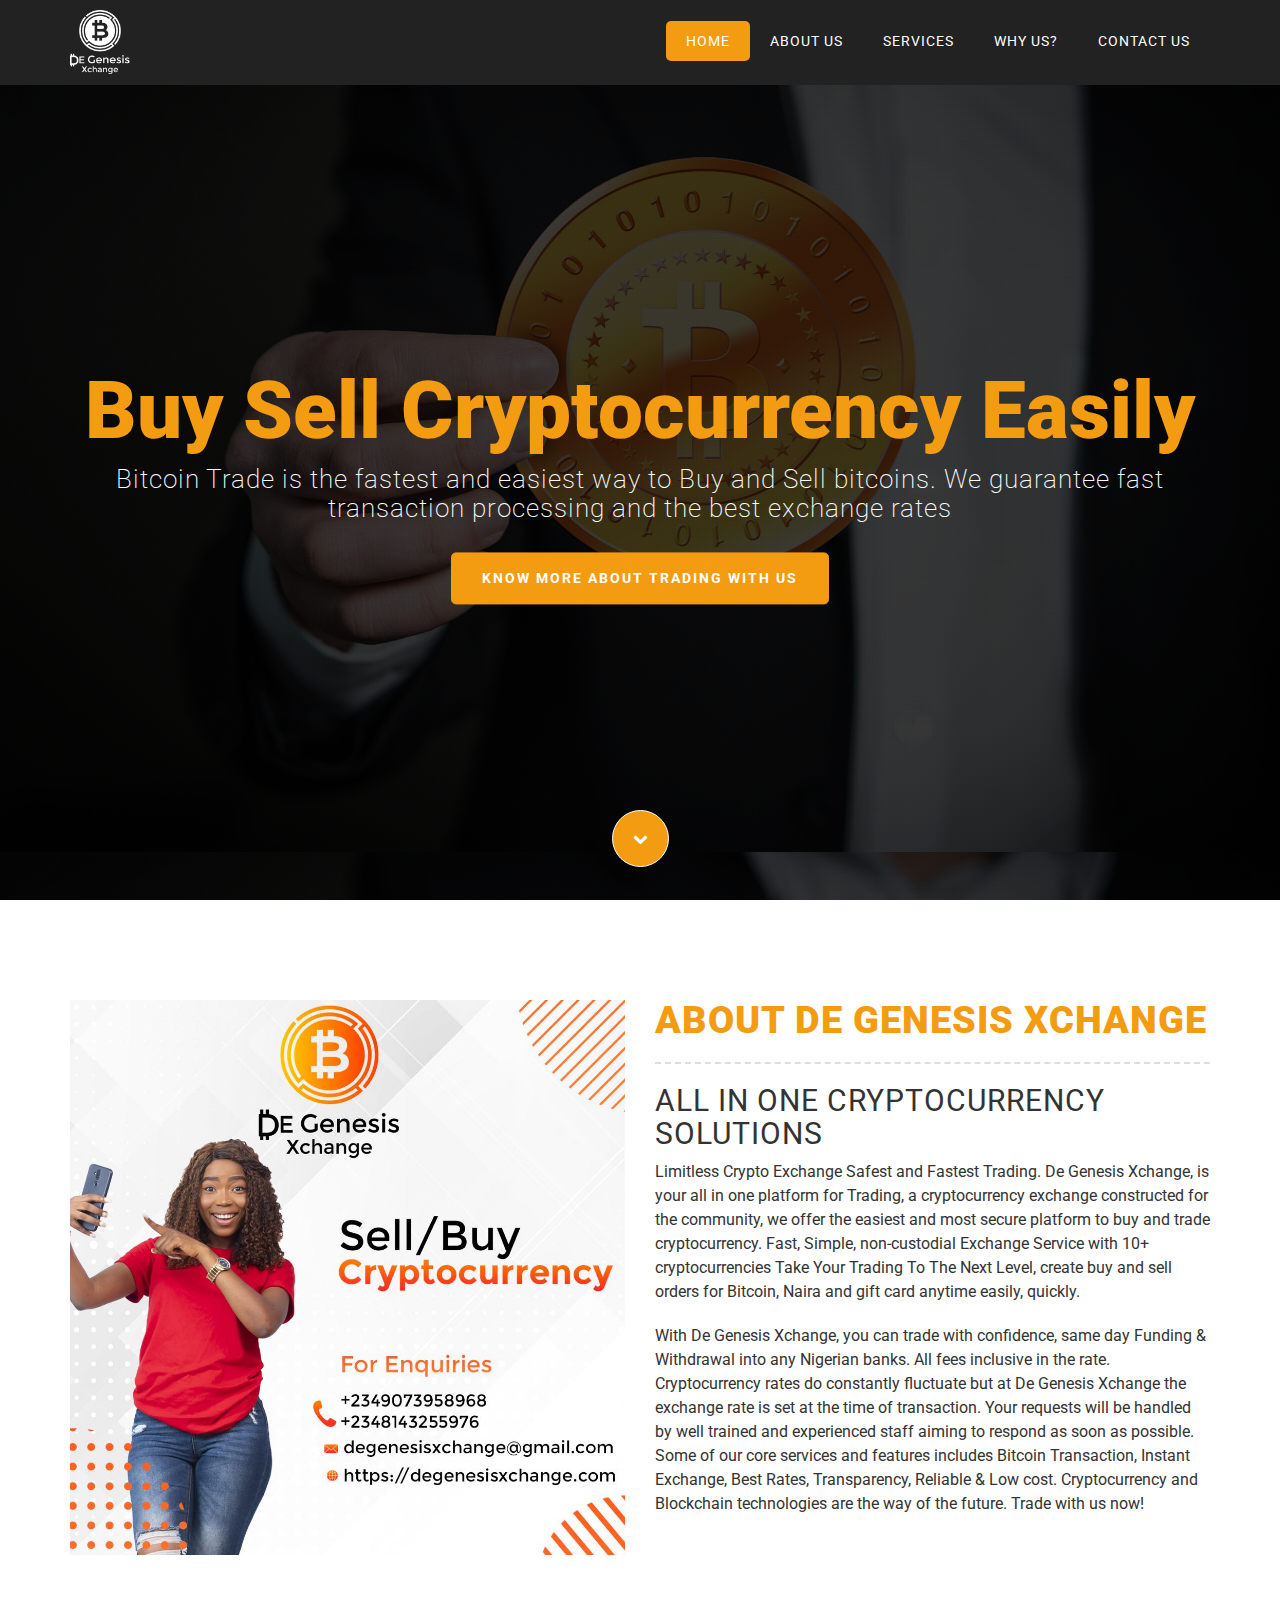
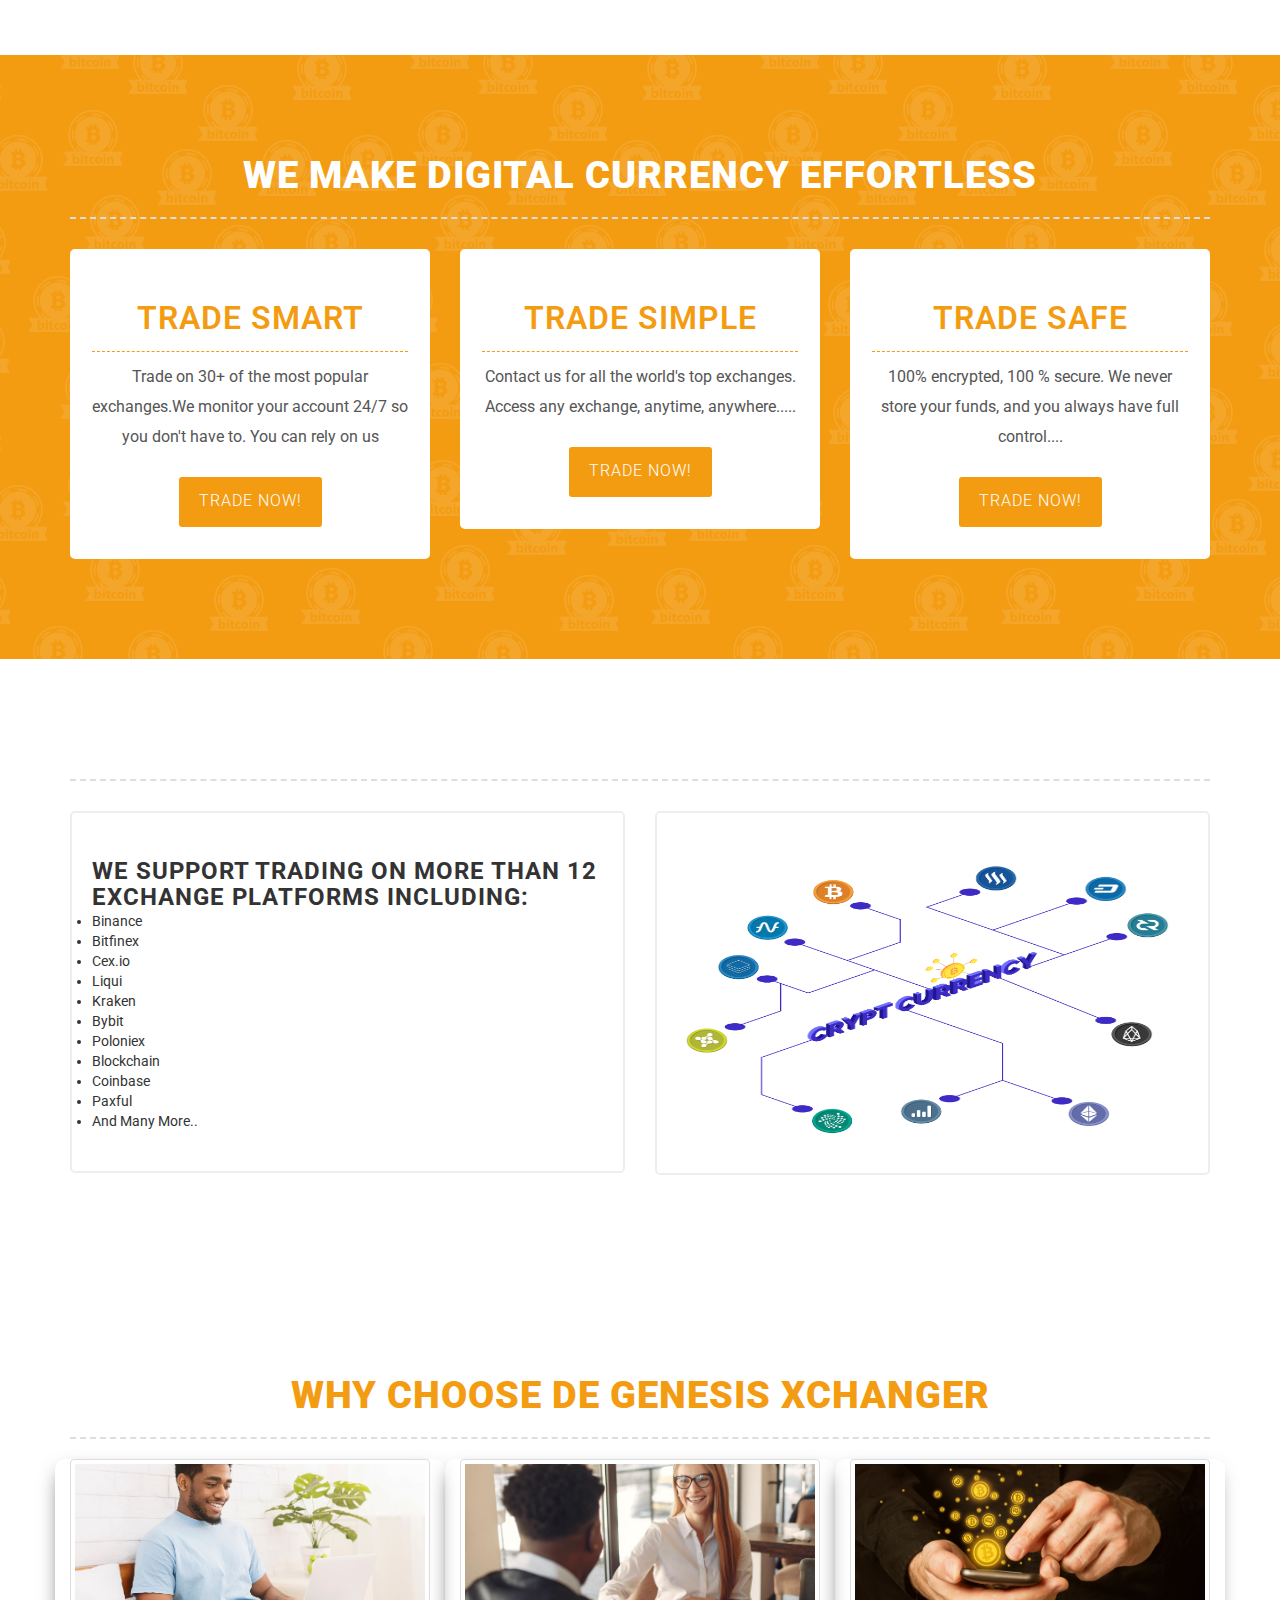
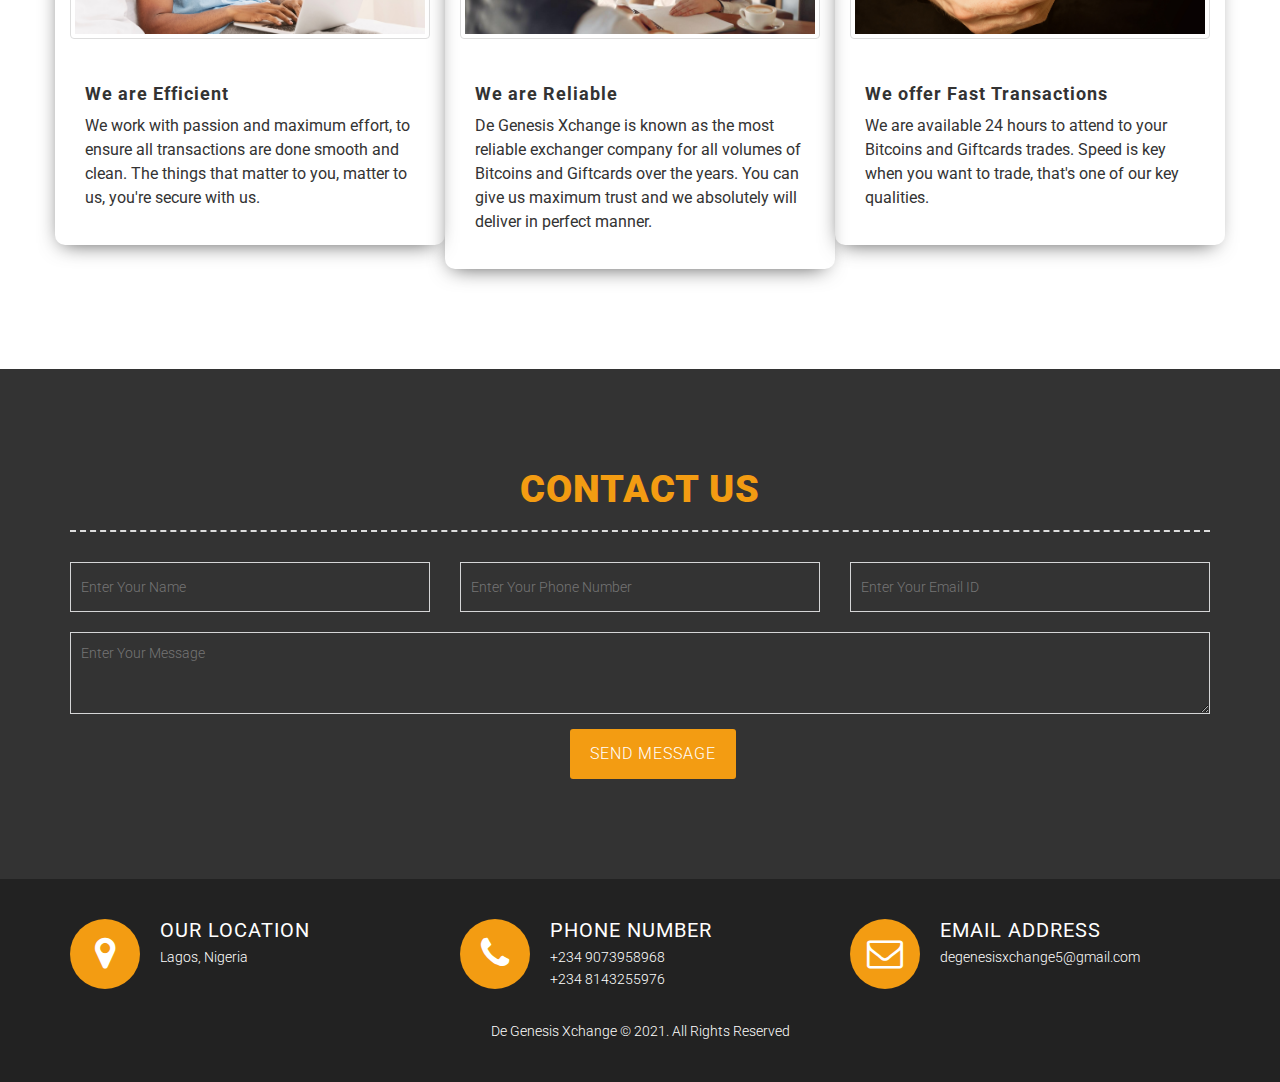
==== index.html @ a77a7180 "e added" ====
<!DOCTYPE html>
<html lang="en">

<head>
    <meta charset="utf-8">
    <meta http-equiv="X-UA-Compatible" content="IE=edge">
    <meta name="viewport" content="width=device-width, initial-scale=1">
    <meta name="description" content="DE Genesis Xchange is a leading Nigerian trading platform where you can buy and sell Bitcoin, Litecoin, Bitcoin Cash, Ethereum, Gift card and Perfect Money with Naira at best rate." />
    <meta name="keywords" content="Nigeria, bitcoin exchange, bitcoin Trading, naira to ethereum, ltc, bch, btc to ngn, sell, buy, btc to ngn, BTC price, instant, quick, crypto, how to, Lagos, gift card" />
    <meta name="author" content="DE Genesis Exchange">
    
    <!-- Favicon Links -->
    <link rel="shortcut icon" href="images/favicon.ico" type="image/x-icon">

    <!-- Site Title -->
    <title>DE Genesis Xchange - Trade, Exchange, buy and Sell Crytocurrency in Nigeria | Best crypto exchange platform </title>
    
    <!-- Bootstrap Core CSS -->
    <link href="css/bootstrap.min.css" rel="stylesheet">

    <!-- Plugin CSS -->
    <link rel="stylesheet" href="css/font-awesome.min.css">
    <link rel="stylesheet" href="css/simple-line-icons.css">
    <link rel="stylesheet" href="css/jquery.lightbox.min.css">

    <!-- Theme CSS -->
    <link href="css/style.css" rel="stylesheet">
    
    <!-- Custom Fonts -->
    <link href="https://fonts.googleapis.com/css?family=Roboto:300,400,500,700,900" rel="stylesheet">
    
    <!-- HTML5 Shim and Respond.js IE8 support of HTML5 elements and media queries -->
    <!-- WARNING: Respond.js doesn't work if you view the page via file:// -->
    <!--[if lt IE 9]>
        <script src="https://oss.maxcdn.com/libs/html5shiv/3.7.0/html5shiv.js"></script>
        <script src="https://oss.maxcdn.com/libs/respond.js/1.4.2/respond.min.js"></script>
    <![endif]-->

</head>

<body id="page-top">

    <nav id="mainNav" class="navbar navbar-default navbar-fixed-top">
        <div class="container">
            <!-- Brand and toggle get grouped for better mobile display -->
            <div class="navbar-header">
                <button type="button" class="navbar-toggle collapsed" data-toggle="collapse" data-target="#bs-example-navbar-collapse-1">
                    <span class="sr-only">Toggle navigation</span><i class="fa fa-bars"></i>
                </button>
                <a class="navbar-brand page-scroll" href="#page-top"><img src="images/Degenesis Xchange w.png" class="img-responsive logo"></a>
            </div>

            <!-- Collect the nav links, forms, and other content for toggling -->
            <div class="collapse navbar-collapse" id="bs-example-navbar-collapse-1">
                <ul class="nav navbar-nav navbar-right">
                    <li>
                        <a class="page-scroll" href="#page-top">Home</a>
                    </li>
                    <li>
                        <a class="page-scroll" href="#about">About us</a>
                    </li>
                    <li>
                        <a class="page-scroll" href="#buyrate">Services</a>
                    </li>
                    <li>
                        <a class="page-scroll" href="#whyus">Why Us?</a>
                    </li>
                    <li>
                        <a class="page-scroll" href="#contact">Contact us</a>
                    </li>
                </ul>
            </div>
            <!-- /.navbar-collapse -->
        </div>
        <!-- /.container-fluid -->
    </nav>
    
     <header>
         <div class="container">
             <div class="row">
                 <div class="col-sm-12 text-center">
                     <div class="bwt-header-content">
                         <div class="bwt-header-content-inner">
                             <h1>Buy Sell Cryptocurrency Easily</h1>
                             <h2>Bitcoin Trade is the fastest and easiest way to Buy and Sell bitcoins. We guarantee fast transaction processing and the best exchange rates</h2>
                                <a href="#about" class=" btn btn-box btn-xl page-scroll">Know more About Trading With Us</a>
                            </div>
                     </div>
                     <div class="bwt-click-to-bottom">
                            <a href="#about" class="scroll">
                                <i class="fa fa-chevron-down"></i>
                            </a>
                     </div>
                 </div>
             </div>
         </div>
     </header>
<!--Header-->



     <!--about-->
     <section id= "about" class="bwt-about text-left">
         <div class="container">
             <div class="row">
                 <div class="col-md-6"> <img src="images/hero.jpeg" class="img-responsive"></div>
                    <div class="col-md-6">
                        <h1 class="bwt-section-title text-uppercase">ABOUT DE Genesis Xchange</h1>
                        <hr>
                        <h2 class="text-uppercase">All In One Cryptocurrency Solutions</h2>
                      
                        <p>Limitless Crypto Exchange Safest and Fastest Trading. De Genesis Xchange, is your all in one platform for Trading, a cryptocurrency exchange constructed for the community, we offer the easiest and most secure platform to buy and trade cryptocurrency. Fast, Simple, non-custodial Exchange Service with 10+ cryptocurrencies Take Your Trading To The Next Level, create buy and sell orders for Bitcoin, Naira and gift card anytime easily, quickly.</p>
                        <p>With De Genesis Xchange, you can trade with confidence, same day Funding & Withdrawal into any Nigerian banks. All fees inclusive in the rate. Cryptocurrency rates do constantly fluctuate but at De Genesis Xchange the exchange rate is set at the time of transaction. Your requests will be handled by well trained and experienced staff aiming to respond as soon as possible. Some of our core services and features includes Bitcoin Transaction, Instant Exchange, Best Rates, Transparency, Reliable & Low cost. Cryptocurrency and Blockchain technologies are the way of the future. Trade with us now!</p>
                    </div>
             </div>
         </div>
     </section>


     <!--Buying Rates-->
     <section id="buyrate" class="bwt-buyrate text center">
         <div class="container text-center">
             <h1 class="bwt-section-title text-uppercase">We make digital currency effortless</h1>
             <hr>
             <div class="row">
                <div class="col-md-4">
                    <div class="bdr">
                        <h2>Trade Smart</h2>
                        <p>Trade on 30+ of the most popular exchanges.We monitor your account 24/7 so you don't have to. You can rely on us
                   </p>
                   <a href="#contact">Trade Now!</a>

                    </div>
                </div>

                 <div class="col-md-4">
                     <div class="bdr">
                         <h2> Trade Simple</h2>
                         <p>Contact us for all the world's top exchanges. Access any exchange, anytime, anywhere.....</p>
                    <a href="#contact">Trade Now!</a>
                     </div>
                 </div>
                 <div class="col-md-4">
                    <div class="bdr">
                        <h2> Trade Safe</h2>
                        <p> 100% encrypted, 100 % secure. We never store your funds, and you always have full control....
                   </p>
                   <a href="#contact">Trade Now!</a>
                    </div>
                </div>
             </div>
         </div>
     </section>

     <!--Selling rate-->
    <section id="sellrate" class="bwt-sellrate text-left">
        <div class="container ">
            <h1 class= "bwt-section-title text-uppercase"></h1>
            <hr>
            <div class="row">
                <div class="col-md-6">
                    <div class="bdr">
                        <h3 style="font-weight: bold;">We support trading on more than 12 exchange platforms including:</h3>
                        <ul>
                            <li>Binance</li>
                            <li>Bitfinex</li>
                            <li>Cex.io</li>
                            <li>Liqui</li>
                            <li>Kraken</li>
                            <li>Bybit</li>
                            <li>Poloniex</li>
                            <li>Blockchain</li>
                            <li>Coinbase</li>
                            <li>Paxful</li>
                            <li>And Many More..</li>
                        </ul>
                    </div>
                </div>

                <div class="col-md-6">
                    <div class="bdr">
                        <img class="img-m" src="images/about-img.png" alt="trade" width="500" height="300">
                    </div>
                </div>
            </div>
        </div>
    </section>   
    

    <section id="whyus" class="text-left">
        <div class="container bwt-buyrate ">
        <h1 class="bwt-section-title text-uppercase text-center">Why choose De Genesis xchanger</h1>
        <hr>
        <div class="row">
        <div>
            <div class="post col-md-4">
                <img class="thumbnail" src="images/efficient.jpg" alt="We are efficient">
                <div class="post-preview">
                    <h4 style="font-weight: bold;">We are Efficient</h4>
                    <p >We work with passion and maximum effort, to ensure all transactions are done smooth and clean. The things that matter to you, matter to us, you're secure with us.</p>
                </div>
            </div>
        </div>

        <div class="post col-md-4">
            <img class="thumbnail" src="images/reliable20trustworthy.jpg" alt="We are Reliable">
            <div class="post-preview">
                <h4 style="font-weight: bold;">We are Reliable</h4>
                <p >De Genesis Xchange is known as the most reliable exchanger company for all volumes of Bitcoins and Giftcards over the years. You can give us maximum trust and we absolutely will deliver in perfect manner.</p>

            </div>
        </div>

        <div>
            <div class="post col-md-4">
                <img class="thumbnail" src="images/fast.jpg" alt="Fast Transactions">
                <div class="post-preview">
                    <h4 style="font-weight: bold;">We offer Fast Transactions</h4>
                    <p>We are available 24 hours to attend to your Bitcoins and Giftcards trades. Speed is key when you want to trade, that's one of our key qualities.</p>
                </div>
            </div>
        </div>
        </div>
    </section>

    
    <!--Contact Form-->
    <section id="contact" class="bwt-contact text-left">
        <div class="container text-center">
        <h1 class="bwt-section-title text-uppercase">CONTACT US</h1>
        <hr>
        <div class="row">
        <form action="https://formsubmit.co/degenesisxchange5@gmail.com" method="POST">
            <input type="hidden" name="_captcha" value="false">
            <input type="hidden" name="_subject" value="New submission from D Genesis Website!">
            <div class="col-md-4 top-marg">
            <input name="name" type="text" placeholder="Enter Your Name" required>
            </div>
            <input type="hidden" name="_next" value="https://degenesisxchange.com/thankyou.html">
            <div class="col-md-4 top-marg">
            <input name="phone" type="text" placeholder="Enter Your Phone Number" required>
            </div>
            <div class="col-md-4 top-marg">
            <input name="email" type="email" placeholder="Enter Your Email ID" required>
            </div>
            <div class="col-md-12 top-marg-2">
            <textarea name="message" cols="" rows="3" placeholder="Enter Your Message" required></textarea>
            </div>
            <div class="col-md-12 top-marg">
            <input type="submit" value="Send Message">
            </div>
        </form>
        </div>
        </div>
        </section>

        <!--Footer-->
        <footer class="bwt-footer">
            <div class="container text-left">
                <div class="row">
                    <div class="col-sm-12 col-md-4">
                        <div class="icon"><i class="fa fa-map-marker"></i></div>
                        <div class="icon-text">
                            <h3>Our Location</h3>
                            <p>Lagos, Nigeria</p>
                        </div>
                    </div>
                    <div class="col-sm-12 col-md-4 md-top-marg">
                        <div class="icon"><i class="fa fa-phone"></i></div>
                        <div class="icon-text">
                            <h3>Phone Number</h3>
                            <p> +234 9073958968 <br> +234 8143255976</p>
                        </div>
                    </div>
                    <div class="col-sm-12 col-md-4">
                        <div class="icon"><i class="fa fa-envelope-o"></i></div>
                        <div class="icon-text">
                            <h3>Email Address</h3>
                            <p>degenesisxchange5@gmail.com</p>
                        </div>
                    </div>
                </div>
            </div>

            <p style="margin-top: 30px;">De Genesis Xchange &copy; 2021. All Rights Reserved</p>
        </footer>
    <!-- jQuery -->
    <script src="js/jquery.min.js"></script>
    <!-- Bootstrap Core JavaScript -->
    <script src="js/bootstrap.min.js"></script>
    <!-- Lightbox JavaScript-->
    <script src="js/jquery.lightbox.min.js"></script>
    <!-- Theme JavaScript -->
    <script src="js/script.js"></script>

</body>
</html>
---- css/simple-line-icons.css ----
@font-face {
  font-family: 'simple-line-icons';
  src: url('../fonts/Simple-Line-Icons.eot?v=2.4.0');
  src: url('../fonts/Simple-Line-Icons.eot?v=2.4.0#iefix') format('embedded-opentype'), url('../fonts/Simple-Line-Icons.woff2?v=2.4.0') format('woff2'), url('../fonts/Simple-Line-Icons.ttf?v=2.4.0') format('truetype'), url('../fonts/Simple-Line-Icons.woff?v=2.4.0') format('woff'), url('../fonts/Simple-Line-Icons.svg?v=2.4.0#simple-line-icons') format('svg');
  font-weight: normal;
  font-style: normal;
}
/*
 Use the following CSS code if you want to have a class per icon.
 Instead of a list of all class selectors, you can use the generic [class*="icon-"] selector, but it's slower:
*/
.icon-user,
.icon-people,
.icon-user-female,
.icon-user-follow,
.icon-user-following,
.icon-user-unfollow,
.icon-login,
.icon-logout,
.icon-emotsmile,
.icon-phone,
.icon-call-end,
.icon-call-in,
.icon-call-out,
.icon-map,
.icon-location-pin,
.icon-direction,
.icon-directions,
.icon-compass,
.icon-layers,
.icon-menu,
.icon-list,
.icon-options-vertical,
.icon-options,
.icon-arrow-down,
.icon-arrow-left,
.icon-arrow-right,
.icon-arrow-up,
.icon-arrow-up-circle,
.icon-arrow-left-circle,
.icon-arrow-right-circle,
.icon-arrow-down-circle,
.icon-check,
.icon-clock,
.icon-plus,
.icon-minus,
.icon-close,
.icon-event,
.icon-exclamation,
.icon-organization,
.icon-trophy,
.icon-screen-smartphone,
.icon-screen-desktop,
.icon-plane,
.icon-notebook,
.icon-mustache,
.icon-mouse,
.icon-magnet,
.icon-energy,
.icon-disc,
.icon-cursor,
.icon-cursor-move,
.icon-crop,
.icon-chemistry,
.icon-speedometer,
.icon-shield,
.icon-screen-tablet,
.icon-magic-wand,
.icon-hourglass,
.icon-graduation,
.icon-ghost,
.icon-game-controller,
.icon-fire,
.icon-eyeglass,
.icon-envelope-open,
.icon-envelope-letter,
.icon-bell,
.icon-badge,
.icon-anchor,
.icon-wallet,
.icon-vector,
.icon-speech,
.icon-puzzle,
.icon-printer,
.icon-present,
.icon-playlist,
.icon-pin,
.icon-picture,
.icon-handbag,
.icon-globe-alt,
.icon-globe,
.icon-folder-alt,
.icon-folder,
.icon-film,
.icon-feed,
.icon-drop,
.icon-drawer,
.icon-docs,
.icon-doc,
.icon-diamond,
.icon-cup,
.icon-calculator,
.icon-bubbles,
.icon-briefcase,
.icon-book-open,
.icon-basket-loaded,
.icon-basket,
.icon-bag,
.icon-action-undo,
.icon-action-redo,
.icon-wrench,
.icon-umbrella,
.icon-trash,
.icon-tag,
.icon-support,
.icon-frame,
.icon-size-fullscreen,
.icon-size-actual,
.icon-shuffle,
.icon-share-alt,
.icon-share,
.icon-rocket,
.icon-question,
.icon-pie-chart,
.icon-pencil,
.icon-note,
.icon-loop,
.icon-home,
.icon-grid,
.icon-graph,
.icon-microphone,
.icon-music-tone-alt,
.icon-music-tone,
.icon-earphones-alt,
.icon-earphones,
.icon-equalizer,
.icon-like,
.icon-dislike,
.icon-control-start,
.icon-control-rewind,
.icon-control-play,
.icon-control-pause,
.icon-control-forward,
.icon-control-end,
.icon-volume-1,
.icon-volume-2,
.icon-volume-off,
.icon-calendar,
.icon-bulb,
.icon-chart,
.icon-ban,
.icon-bubble,
.icon-camrecorder,
.icon-camera,
.icon-cloud-download,
.icon-cloud-upload,
.icon-envelope,
.icon-eye,
.icon-flag,
.icon-heart,
.icon-info,
.icon-key,
.icon-link,
.icon-lock,
.icon-lock-open,
.icon-magnifier,
.icon-magnifier-add,
.icon-magnifier-remove,
.icon-paper-clip,
.icon-paper-plane,
.icon-power,
.icon-refresh,
.icon-reload,
.icon-settings,
.icon-star,
.icon-symbol-female,
.icon-symbol-male,
.icon-target,
.icon-credit-card,
.icon-paypal,
.icon-social-tumblr,
.icon-social-twitter,
.icon-social-facebook,
.icon-social-instagram,
.icon-social-linkedin,
.icon-social-pinterest,
.icon-social-github,
.icon-social-google,
.icon-social-reddit,
.icon-social-skype,
.icon-social-dribbble,
.icon-social-behance,
.icon-social-foursqare,
.icon-social-soundcloud,
.icon-social-spotify,
.icon-social-stumbleupon,
.icon-social-youtube,
.icon-social-dropbox,
.icon-social-vkontakte,
.icon-social-steam {
  font-family: 'simple-line-icons';
  speak: none;
  font-style: normal;
  font-weight: normal;
  font-variant: normal;
  text-transform: none;
  line-height: 1;
  /* Better Font Rendering =========== */
  -webkit-font-smoothing: antialiased;
  -moz-osx-font-smoothing: grayscale;
}
.icon-user:before {
  content: "\e005";
}
.icon-people:before {
  content: "\e001";
}
.icon-user-female:before {
  content: "\e000";
}
.icon-user-follow:before {
  content: "\e002";
}
.icon-user-following:before {
  content: "\e003";
}
.icon-user-unfollow:before {
  content: "\e004";
}
.icon-login:before {
  content: "\e066";
}
.icon-logout:before {
  content: "\e065";
}
.icon-emotsmile:before {
  content: "\e021";
}
.icon-phone:before {
  content: "\e600";
}
.icon-call-end:before {
  content: "\e048";
}
.icon-call-in:before {
  content: "\e047";
}
.icon-call-out:before {
  content: "\e046";
}
.icon-map:before {
  content: "\e033";
}
.icon-location-pin:before {
  content: "\e096";
}
.icon-direction:before {
  content: "\e042";
}
.icon-directions:before {
  content: "\e041";
}
.icon-compass:before {
  content: "\e045";
}
.icon-layers:before {
  content: "\e034";
}
.icon-menu:before {
  content: "\e601";
}
.icon-list:before {
  content: "\e067";
}
.icon-options-vertical:before {
  content: "\e602";
}
.icon-options:before {
  content: "\e603";
}
.icon-arrow-down:before {
  content: "\e604";
}
.icon-arrow-left:before {
  content: "\e605";
}
.icon-arrow-right:before {
  content: "\e606";
}
.icon-arrow-up:before {
  content: "\e607";
}
.icon-arrow-up-circle:before {
  content: "\e078";
}
.icon-arrow-left-circle:before {
  content: "\e07a";
}
.icon-arrow-right-circle:before {
  content: "\e079";
}
.icon-arrow-down-circle:before {
  content: "\e07b";
}
.icon-check:before {
  content: "\e080";
}
.icon-clock:before {
  content: "\e081";
}
.icon-plus:before {
  content: "\e095";
}
.icon-minus:before {
  content: "\e615";
}
.icon-close:before {
  content: "\e082";
}
.icon-event:before {
  content: "\e619";
}
.icon-exclamation:before {
  content: "\e617";
}
.icon-organization:before {
  content: "\e616";
}
.icon-trophy:before {
  content: "\e006";
}
.icon-screen-smartphone:before {
  content: "\e010";
}
.icon-screen-desktop:before {
  content: "\e011";
}
.icon-plane:before {
  content: "\e012";
}
.icon-notebook:before {
  content: "\e013";
}
.icon-mustache:before {
  content: "\e014";
}
.icon-mouse:before {
  content: "\e015";
}
.icon-magnet:before {
  content: "\e016";
}
.icon-energy:before {
  content: "\e020";
}
.icon-disc:before {
  content: "\e022";
}
.icon-cursor:before {
  content: "\e06e";
}
.icon-cursor-move:before {
  content: "\e023";
}
.icon-crop:before {
  content: "\e024";
}
.icon-chemistry:before {
  content: "\e026";
}
.icon-speedometer:before {
  content: "\e007";
}
.icon-shield:before {
  content: "\e00e";
}
.icon-screen-tablet:before {
  content: "\e00f";
}
.icon-magic-wand:before {
  content: "\e017";
}
.icon-hourglass:before {
  content: "\e018";
}
.icon-graduation:before {
  content: "\e019";
}
.icon-ghost:before {
  content: "\e01a";
}
.icon-game-controller:before {
  content: "\e01b";
}
.icon-fire:before {
  content: "\e01c";
}
.icon-eyeglass:before {
  content: "\e01d";
}
.icon-envelope-open:before {
  content: "\e01e";
}
.icon-envelope-letter:before {
  content: "\e01f";
}
.icon-bell:before {
  content: "\e027";
}
.icon-badge:before {
  content: "\e028";
}
.icon-anchor:before {
  content: "\e029";
}
.icon-wallet:before {
  content: "\e02a";
}
.icon-vector:before {
  content: "\e02b";
}
.icon-speech:before {
  content: "\e02c";
}
.icon-puzzle:before {
  content: "\e02d";
}
.icon-printer:before {
  content: "\e02e";
}
.icon-present:before {
  content: "\e02f";
}
.icon-playlist:before {
  content: "\e030";
}
.icon-pin:before {
  content: "\e031";
}
.icon-picture:before {
  content: "\e032";
}
.icon-handbag:before {
  content: "\e035";
}
.icon-globe-alt:before {
  content: "\e036";
}
.icon-globe:before {
  content: "\e037";
}
.icon-folder-alt:before {
  content: "\e039";
}
.icon-folder:before {
  content: "\e089";
}
.icon-film:before {
  content: "\e03a";
}
.icon-feed:before {
  content: "\e03b";
}
.icon-drop:before {
  content: "\e03e";
}
.icon-drawer:before {
  content: "\e03f";
}
.icon-docs:before {
  content: "\e040";
}
.icon-doc:before {
  content: "\e085";
}
.icon-diamond:before {
  content: "\e043";
}
.icon-cup:before {
  content: "\e044";
}
.icon-calculator:before {
  content: "\e049";
}
.icon-bubbles:before {
  content: "\e04a";
}
.icon-briefcase:before {
  content: "\e04b";
}
.icon-book-open:before {
  content: "\e04c";
}
.icon-basket-loaded:before {
  content: "\e04d";
}
.icon-basket:before {
  content: "\e04e";
}
.icon-bag:before {
  content: "\e04f";
}
.icon-action-undo:before {
  content: "\e050";
}
.icon-action-redo:before {
  content: "\e051";
}
.icon-wrench:before {
  content: "\e052";
}
.icon-umbrella:before {
  content: "\e053";
}
.icon-trash:before {
  content: "\e054";
}
.icon-tag:before {
  content: "\e055";
}
.icon-support:before {
  content: "\e056";
}
.icon-frame:before {
  content: "\e038";
}
.icon-size-fullscreen:before {
  content: "\e057";
}
.icon-size-actual:before {
  content: "\e058";
}
.icon-shuffle:before {
  content: "\e059";
}
.icon-share-alt:before {
  content: "\e05a";
}
.icon-share:before {
  content: "\e05b";
}
.icon-rocket:before {
  content: "\e05c";
}
.icon-question:before {
  content: "\e05d";
}
.icon-pie-chart:before {
  content: "\e05e";
}
.icon-pencil:before {
  content: "\e05f";
}
.icon-note:before {
  content: "\e060";
}
.icon-loop:before {
  content: "\e064";
}
.icon-home:before {
  content: "\e069";
}
.icon-grid:before {
  content: "\e06a";
}
.icon-graph:before {
  content: "\e06b";
}
.icon-microphone:before {
  content: "\e063";
}
.icon-music-tone-alt:before {
  content: "\e061";
}
.icon-music-tone:before {
  content: "\e062";
}
.icon-earphones-alt:before {
  content: "\e03c";
}
.icon-earphones:before {
  content: "\e03d";
}
.icon-equalizer:before {
  content: "\e06c";
}
.icon-like:before {
  content: "\e068";
}
.icon-dislike:before {
  content: "\e06d";
}
.icon-control-start:before {
  content: "\e06f";
}
.icon-control-rewind:before {
  content: "\e070";
}
.icon-control-play:before {
  content: "\e071";
}
.icon-control-pause:before {
  content: "\e072";
}
.icon-control-forward:before {
  content: "\e073";
}
.icon-control-end:before {
  content: "\e074";
}
.icon-volume-1:before {
  content: "\e09f";
}
.icon-volume-2:before {
  content: "\e0a0";
}
.icon-volume-off:before {
  content: "\e0a1";
}
.icon-calendar:before {
  content: "\e075";
}
.icon-bulb:before {
  content: "\e076";
}
.icon-chart:before {
  content: "\e077";
}
.icon-ban:before {
  content: "\e07c";
}
.icon-bubble:before {
  content: "\e07d";
}
.icon-camrecorder:before {
  content: "\e07e";
}
.icon-camera:before {
  content: "\e07f";
}
.icon-cloud-download:before {
  content: "\e083";
}
.icon-cloud-upload:before {
  content: "\e084";
}
.icon-envelope:before {
  content: "\e086";
}
.icon-eye:before {
  content: "\e087";
}
.icon-flag:before {
  content: "\e088";
}
.icon-heart:before {
  content: "\e08a";
}
.icon-info:before {
  content: "\e08b";
}
.icon-key:before {
  content: "\e08c";
}
.icon-link:before {
  content: "\e08d";
}
.icon-lock:before {
  content: "\e08e";
}
.icon-lock-open:before {
  content: "\e08f";
}
.icon-magnifier:before {
  content: "\e090";
}
.icon-magnifier-add:before {
  content: "\e091";
}
.icon-magnifier-remove:before {
  content: "\e092";
}
.icon-paper-clip:before {
  content: "\e093";
}
.icon-paper-plane:before {
  content: "\e094";
}
.icon-power:before {
  content: "\e097";
}
.icon-refresh:before {
  content: "\e098";
}
.icon-reload:before {
  content: "\e099";
}
.icon-settings:before {
  content: "\e09a";
}
.icon-star:before {
  content: "\e09b";
}
.icon-symbol-female:before {
  content: "\e09c";
}
.icon-symbol-male:before {
  content: "\e09d";
}
.icon-target:before {
  content: "\e09e";
}
.icon-credit-card:before {
  content: "\e025";
}
.icon-paypal:before {
  content: "\e608";
}
.icon-social-tumblr:before {
  content: "\e00a";
}
.icon-social-twitter:before {
  content: "\e009";
}
.icon-social-facebook:before {
  content: "\e00b";
}
.icon-social-instagram:before {
  content: "\e609";
}
.icon-social-linkedin:before {
  content: "\e60a";
}
.icon-social-pinterest:before {
  content: "\e60b";
}
.icon-social-github:before {
  content: "\e60c";
}
.icon-social-google:before {
  content: "\e60d";
}
.icon-social-reddit:before {
  content: "\e60e";
}
.icon-social-skype:before {
  content: "\e60f";
}
.icon-social-dribbble:before {
  content: "\e00d";
}
.icon-social-behance:before {
  content: "\e610";
}
.icon-social-foursqare:before {
  content: "\e611";
}
.icon-social-soundcloud:before {
  content: "\e612";
}
.icon-social-spotify:before {
  content: "\e613";
}
.icon-social-stumbleupon:before {
  content: "\e614";
}
.icon-social-youtube:before {
  content: "\e008";
}
.icon-social-dropbox:before {
  content: "\e00c";
}
.icon-social-vkontakte:before {
  content: "\e618";
}
.icon-social-steam:before {
  content: "\e620";
}
---- css/style.css ----
* {margin: 0px; padding: 0px; box-sizing:border-box;}

/* GENERAL * -------------------------- */

::-moz-selection {
  color: white;
  text-shadow: none;
  background: #222222;
}
::selection {
  color: white;
  text-shadow: none;
  background: #222222;
}
img::selection {
  color: white;
  background: transparent;
}
img::-moz-selection {
  color: white;
  background: transparent;
}
body{
	margin:0;
	font-family: 'Roboto', sans-serif;
	font-weight:400;
	overflow-x:hidden;
	color:#333;
	font-size:14px;
	
}
html{
  scroll-behavior: smooth;
}
html,
body {
  height: 100%;
  width: 100%;
}
a {
  -webkit-transition: all 0.35s;
  -moz-transition: all 0.35s;
  transition: all 0.35s;
  color: #f39c12;
}
a:hover,
a:focus {
  color: #f39c12;
  text-decoration:none;
}
hr {
  width: 100%;
  margin: 20px 0;
  border-top:2px dashed #dedede;
}
hr.light {
  border-color: white;
}
h1,
h2,
h3,
h4,
h5,
h6 {
  font-family: 'Roboto', sans-serif;
  font-weight: normal;
  letter-spacing: 1px;
}
p {
  font-size: 16px;
  line-height: 1.5;
  margin-bottom: 20px;
}

/* CSS TOP MARGINS * -------------------------- */
.top-marg {margin-top:10px;}
.top-marg-2 {margin-top:20px;}
.top-marg-3 {margin-top:30px;}
.top-marg-4 {margin-top:40px;}
.top-marg-5 {margin-top:50px;}

/* FORMS & BUTTONS * -------------------------- */

.btn-box {
  color: white;
  border: 1px solid #f39c12;
  background:#f39c12;
}
.btn-box:hover,
.btn-box:focus,
.btn-box:active,
.btn-box.active {
  color: #f39c12;
  background-color: #fff;
  border-color: #fff;
}
.btn {
  text-transform: uppercase;
  letter-spacing: 2px;
  border-radius: 5px;
}
.btn-xl {
  padding: 15px 30px;
    font-size: 14px;
    font-weight: 700;
}
textarea:focus,
input[type="text"]:focus,
input[type="password"]:focus,
input[type="datetime"]:focus,
input[type="datetime-local"]:focus,
input[type="date"]:focus,
input[type="month"]:focus,
input[type="time"]:focus,
input[type="week"]:focus,
input[type="number"]:focus,
input[type="email"]:focus,
input[type="url"]:focus,
input[type="search"]:focus,
input[type="tel"]:focus,
input[type="color"]:focus,
.uneditable-input:focus {   
  outline: none;
  border:1px solid #ccc !important;
  -webkit-box-shadow: none !important;
  -moz-box-shadow: none !important;
  box-shadow: none !important;
}
input[type="text"],
input[type="password"],
input[type="datetime"],
input[type="datetime-local"],
input[type="date"],
input[type="month"],
input[type="time"],
input[type="week"],
input[type="number"],
input[type="email"],
input[type="url"],
input[type="search"],
input[type="tel"],
input[type="color"],
.uneditable-input {
	padding: 15px;
    line-height: 20px;
    height: 50px;
}
textarea{
	padding: 15px;
}

/* NAVIGATION* -------------------------- */

.navbar-default {
  background-color:#222;
  border-color: transparent;
  -webkit-transition: all 0.35s;
  -moz-transition: all 0.35s;
  transition: all 0.35s;
  font-weight: 200;
  letter-spacing: 1px;
}
.navbar-default .nav{
  margin:21px 0;
}
.navbar-default .navbar-header .navbar-brand {
  height: auto;
    width: 350px;
    padding: 10px 15px;
}
.navbar-default .navbar-header .navbar-toggle {
    font-size: 12px;
    color: #000000;
    padding: 8px 10px;
    background: #f39c12;
    border-color: #f39c12;
}
.navbar-default .nav > li > a {
  text-transform: uppercase;
    letter-spacing: 1px;
    font-size: 14px;
    font-weight: 400;
    padding: 10px 20px;
}
.navbar-default .nav > li > a:hover,
.navbar-default .nav > li > a:focus {
  color: #f39c12;
}
.navbar-default .nav > li.active > a,
.navbar-default .nav > li.active > a:focus {
  color: #fff!important;
    background-color: #f39c12;
    border-radius:5px;
}
.navbar-default .nav > li.active > a:hover,
.navbar-default .nav > li.active > a:focus:hover {
  background-color: #f39c12;
}
 
.navbar-default .navbar-header .navbar-brand:hover,
.navbar-default .navbar-header .navbar-brand:focus {
    color: white;
}
.navbar-default .nav > li > a,
.navbar-default .nav > li > a:focus {
    color: rgba(255, 255, 255, 1);
}

/* HEADER * -------------------------- */

header {
  position: relative;
  width: 100%;
  min-height: 100%;
  overflow-y: hidden;
  background: url("../images/header-bg.jpg");
  background-size:100%;
  color: white;
}
.logo {
  width: 60px;
  
}

header:after {
  position: absolute;
  content:"";
  left:0;
  top:0;
  width:100%;
  height:100%;
  background:rgba(0,0,0,0.9) url("../images/overaly.png");
  opacity:0.8;
}
header .container {
  position: relative;
  z-index:1;
}
header .bwt-header-content {
  text-align: center;
  padding: 200px 0 50px;
  position: relative;
  height: 90vh;
}
header .bwt-header-content .bwt-header-content-inner {
  max-width: none;
  margin: 0;
  position: absolute;
  top: 60%;
  transform: translateY(-50%);
  width: 100%;
 
}
header .bwt-header-content .bwt-header-content-inner h1 {
  margin-top: 0;
  margin-bottom: 10px;
  font-size:80px;
  font-weight: 900;
  letter-spacing:0px;
  color: #f39c12;
}
header .bwt-header-content .bwt-header-content-inner h2 {
  margin-top: 0;
  margin-bottom: 30px;
  font-size: 26px;
  font-weight:200;
}
.bwt-click-to-bottom {
    font-size: 40px;
    line-height: 40px;
    -webkit-animation: bounce 2s infinite ease-in-out;
}
.bwt-click-to-bottom i {
    color: #fff;
    padding: 20px 20px;
    border: 1px solid #fff;
    border-radius: 50%;
    font-size: 15px;
    background: #f39c12;
}
@-webkit-keyframes bounce {
	0%, 20%, 60%, 100%  { -ms-transform: translateY(0); }
	0%, 20%, 60%, 100%  { -o-transform: translateY(0); }
	0%, 20%, 60%, 100%  { -moz-transform: translateY(0); }
	0%, 20%, 60%, 100%  { -webkit-transform: translateY(0); }
    40%  { -webkit-transform: translateY(-20px); }
	80% { -webkit-transform: translateY(-10px); }
}

/*About*/
section{
  padding: 100px 0;
}
section .bwt-section-title{
  font-size: 38px;
  margin: 0 0;
  font-weight: 900;
  color: #f39c12;
}
section h3{
  font-size: 24px;
  text-transform: uppercase;
  margin: 15px 0 0 0;
}

section.bwt-about{
  position: relative;
}
section.bwt-about:before{
  content: "";
  position: absolute;
  top: -71px;
  left: 0;
  right: 0;
  display: block;
}
section.bwt-about blockqoute{
  background: #f39c12;
  border-left: 0px solid #ccc;
  padding: 20px;
  color: #fff;
  font-weight: 300;
  font-size: 20px;
  margin: 30px 0;
}

section.bwt-about blockquote:before{
  color: #fff;
  content: open-qoute;
  font-size: 4em;
  margin-right: 0.24em;
  line-height: 0.1em;
  vertical-align: -0.4em;
}

/* BUY RATE * -------------------------- */

section.bwt-buyrate {
  background: #f39c12  url(../images/trade-bg.png);
}
section.bwt-buyrate .bwt-section-title{
  color: #fff;
}
section.bwt-buyrate .bdr{ border:2px solid #fff; background:#fff; border-radius:5px; padding:30px 20px; margin:10px 0 0 0; }
section.bwt-buyrate h2{ font-size:32px; font-weight:600; color:#f39c12; text-transform:uppercase; letter-spacing: 1px;border-bottom: 1px dashed #f39c12;padding-bottom: 15px;}
section.bwt-buyrate .image{ background:#fff; width:60%; margin:10px auto; padding: 10px 20px; border-radius:5px;}
section.bwt-buyrate p{ font-size:16px; font-weight:400; color:#555; line-height: 30px;margin: 10px 0 0 0;}
section.bwt-buyrate a{ display:inline-block; background:#f39c12; color:#fff; padding:13px 20px; margin:25px 0 0 0; text-transform:uppercase; font-weight:300; border-radius:3px; height:50px; font-size:16px; letter-spacing:1px; }
section.bwt-buyrate a:hover{ background:#333; color:#fff; }

/* SELL RATE * -------------------------- */

section.bwt-sellrate .bdr{ border:2px solid #eee; border-radius:5px; padding:30px 20px; margin:10px 0 0 0; }
section.bwt-sellrate h2{ font-size:32px; font-weight:600; color:#f39c12; text-transform:uppercase; letter-spacing: 1px;border-bottom: 1px dashed #f39c12;padding-bottom: 15px;}
section.bwt-sellrate .image{ background:#fff; width:60%; margin:10px auto; padding: 10px 20px;; border-radius:5px;}
section.bwt-sellrate p{ font-size:16px; font-weight:400; color:#555; line-height: 30px;margin: 10px 0 0 0;}
section.bwt-sellrate a{ display:inline-block; background:#f39c12; color:#fff; padding:13px 20px; margin:25px 0 0 0; text-transform:uppercase; font-weight:300; border-radius:3px; height:50px; font-size:16px; letter-spacing:1px; }
section.bwt-sellrate a:hover{ background:#333; color:#fff; }

/* Why choose Us Section */
.post {
    border: 1px solid var(--borderColor);
    -webkit-box-shadow: -2px 7px 21px -9px rgb(0 0 0 / 75%);
    -moz-box-shadow: -2px 7px 21px -9px rgba(0,0,0,0.75);
    box-shadow: -2px 7px 21px -9px rgb(0 0 0 / 75%);
    cursor: pointer;
    transition: all .25s ease;
    top: 0;
    overflow: hidden;
    border-radius: 10px;
    transition: top 0.5s ease-in-out;

}
    
    
    .thumbnail {
    display: block;
    width: 100%;
    height: 180px;
    object-fit: cover;
}
        
    .post-preview {
    background-color: #fff;
    padding: 15px;
}
        
    .post:hover {
    top: -10px;
    box-shadow: 0 24px 20px rgb(0 0 0 / 25%);
}

.img-m {
  width: 500px;
  height: 300px;
}

/*FORMS AD BUTTONS*/
.btn-box {
  color: white;
  border: 1px solid #f39c12;
  background:#f39c12;
}
.btn-box:hover,
.btn-box:focus,
.btn-box:active,
.btn-box.active {
  color: #f39c12;
  background-color: #fff;
  border-color: #fff;
}
.btn {
  text-transform: uppercase;
  letter-spacing: 2px;
  border-radius: 5px;
}
.btn-xl {
  padding: 15px 30px;
    font-size: 14px;
    font-weight: 700;
}
textarea:focus,
input[type="text"]:focus,
input[type="password"]:focus,
input[type="datetime"]:focus,
input[type="datetime-local"]:focus,
input[type="date"]:focus,
input[type="month"]:focus,
input[type="time"]:focus,
input[type="week"]:focus,
input[type="number"]:focus,
input[type="email"]:focus,
input[type="url"]:focus,
input[type="search"]:focus,
input[type="tel"]:focus,
input[type="color"]:focus,
.uneditable-input:focus {   
  outline: none;
  border:1px solid #ccc !important;
  -webkit-box-shadow: none !important;
  -moz-box-shadow: none !important;
  box-shadow: none !important;
}
input[type="text"],
input[type="password"],
input[type="datetime"],
input[type="datetime-local"],
input[type="date"],
input[type="month"],
input[type="time"],
input[type="week"],
input[type="number"],
input[type="email"],
input[type="url"],
input[type="search"],
input[type="tel"],
input[type="color"],
.uneditable-input {
	padding: 15px;
    line-height: 20px;
    height: 50px;
}
textarea{
	padding: 15px;
} 

/* CONTACT * -------------------------- */

section.bwt-contact{ width:100%; background:#333; }
section.bwt-contact input[type="text"], section.bwt-contact input[type="email"], section.bwt-contact textarea{ width:100%; padding:10px; background:transparent; color:#ccc; font-weight:300; font-size:14px; border:none;  border:1px solid#d5d6d7; }
section.bwt-contact textarea:focus, section.bwt-contact input:focus{ outline:none; }
section.bwt-contact input[type="submit"]{ background:#f39c12; color:#fff; padding:13px 20px; border:none; text-transform:uppercase; font-weight:300; border-radius:3px; height:50px; font-size:16px; letter-spacing:1px; margin:0 0 0 25px; }
section.bwt-contact .terms{ color:#fff; font-weight:300; font-size:13px; }
section.bwt-contact .terms a{ color:#f39c12; text-decoration:underline; }


/* FOOTER * -------------------------- */

footer.bwt-footer {
  background-color: #222222;
  padding:40px 0;
  color: rgba(255, 255, 255, 0.3);
  text-align: center;
}
footer.bwt-footer .icon, footer.bwt-footer .icon-text { float:left;}
footer.bwt-footer .icon-text {width: -moz-calc(100% - 100px); width: -webkit-calc(100% - 100px); width: calc(100% - 100px);}
footer.bwt-footer .icon {width: 70px;height: 70px;line-height: 70px;font-size: 36px;background:#f39c12;border-radius:50%;margin-right:20px;text-align:center;}
footer.bwt-footer .icon i{ color:#fff;}
footer.bwt-footer h3{font-size:20px; font-weight:400; position:relative; z-index:1; margin:0 0 5px 0; color:#fff; text-transform:uppercase; }
footer.bwt-footer p{color:#fff; font-weight:300; font-size:14px; margin:5px 0 0 0; line-height: 22px;}

.bwt-footer-copyright { font-size:14px; background:#111; color: #878C92; padding:10px 0; line-height:20px;}
.bwt-footer-copyright .left-text{ text-align:left; margin:10px 0;}





/* RESPONSIVE * -------------------------- */

@media (max-width: 1024px) {
  .navbar-default .nav > li > a {
      padding: 10px 15px;
  }
  header {
      min-height: 90%;
  }
  header .bwt-header-content {
      height: 80vh;
  }
  }
  
  @media (max-width: 768px) {
  .navbar-default .navbar-header .navbar-brand {
      width: 300px;
  }
  .navbar-default .navbar-header .navbar-toggle {
      margin:19px 0;
  }
  header {
      min-height: 70%;
  }
  header .bwt-header-content {
      height: 60vh;
  }
  .navbar-default .navbar-header .navbar-brand {
      font-size: 36px;
      line-height: 25px;
  }
  .navbar-default.affix .navbar-header .navbar-brand {
      line-height: 25px;
  }
  .navbar-default {
      background-color: rgba(0,0,0,1);
  }
  header .bwt-header-content .bwt-header-content-inner h1 {
      font-size: 50px;
  }
  header .bwt-header-content .bwt-header-content-inner h2 {
      margin-bottom: 15px;
      font-size: 20px;
      letter-spacing: 0;
  }
  section {
      padding: 80px 0;
  }
  section.bwt-about img{
    margin:0 auto;
  }
  section .bwt-section-title {
      font-size: 36px;
  }
  section h3 {
      font-size: 20px;
  }
  section.bwt-team .team-box {
      width: 55%;
  }
  .bwt-footer-copyright .left-text {
      text-align: center;
  }
  .bwt-footer-copyright .right-text {
      text-align: center;
  }
  .md-top-marg{
    margin-top:20px;
  }
  
  }
  
  @media (max-width: 640px) {
  .navbar-default .navbar-header .navbar-toggle {
      margin:19px 15px 19px 0;
  }
  header {
      min-height: 60%;
  }
  header .bwt-header-content {
      height: 50vh;
  }
  header .bwt-header-content .bwt-header-content-inner h1 {
      font-size: 36px;
    margin-bottom: 10px;
  }
  header .bwt-header-content .bwt-header-content-inner h2 {
      margin-bottom:15px;
      font-size: 18px;
  }
  footer.bwt-footer {
      float: none;
    text-align:center !important;
  }
  footer.bwt-footer .icon, footer.bwt-footer .icon-text {
      float: none;
    margin:0 auto;
  }
  footer.bwt-footer .icon-text {
      width: 100%;
      text-align: center;
    margin:10px auto 0 auto;
  }
  
  }
  
  @media (max-width: 480px) {
  header {
      background-size: 140%;
  }
  header .bwt-header-content .bwt-header-content-inner h1 {
      font-size: 30px;
  }
  header .bwt-header-content .bwt-header-content-inner h2 {
      font-size: 14px;
  }
  section .bwt-section-title {
      font-size: 30px;
  }
  section h3 {
      font-size: 18px;
  }
  section.bwt-about blockquote {
      font-size: 18px;
  }
  .btn-xl {
      padding: 10px 20px;
      font-size: 14px;
      letter-spacing: 0;
  }
  .bwt-click-to-bottom i {
      padding: 10px 10px;
  }

.img-m {
      width: 100%;
  
  }
  
  @media (max-width: 360px) {
  header {
      background-size: 170%;
  }
  section.bwt-team .team-box {
      width: 75%;
  }
  .navbar-default .navbar-header .navbar-brand {
      width: 280px;
  }
  header .bwt-header-content .bwt-header-content-inner h1 {
      font-size: 28px;
  }
  section .bwt-section-title {
      font-size: 26px;
  }
  section.bwt-about h2 {
      font-size: 18px;
  }
  section.bwt-about h2 {
      font-size: 20px;
      letter-spacing: 0;
  }
  
  }
  
  @media (max-width: 320px) {
  .navbar-default .navbar-header .navbar-brand {
      width: 250px;
  }
  header {
      min-height: 75%;
  }
  header .bwt-header-content {
      height: 60vh;
  }
  .navbar-default .navbar-header .navbar-brand {
      font-size: 30px;
  }
  header {
      background-size: cover;
  }
  header .bwt-header-content .bwt-header-content-inner h1 {
      font-size: 24px;
  }
  section .bwt-section-title {
      font-size: 22px;
  }
  
  }
  .bwt-footer-copyright .right-text{ text-align:right; margin:10px 0;}
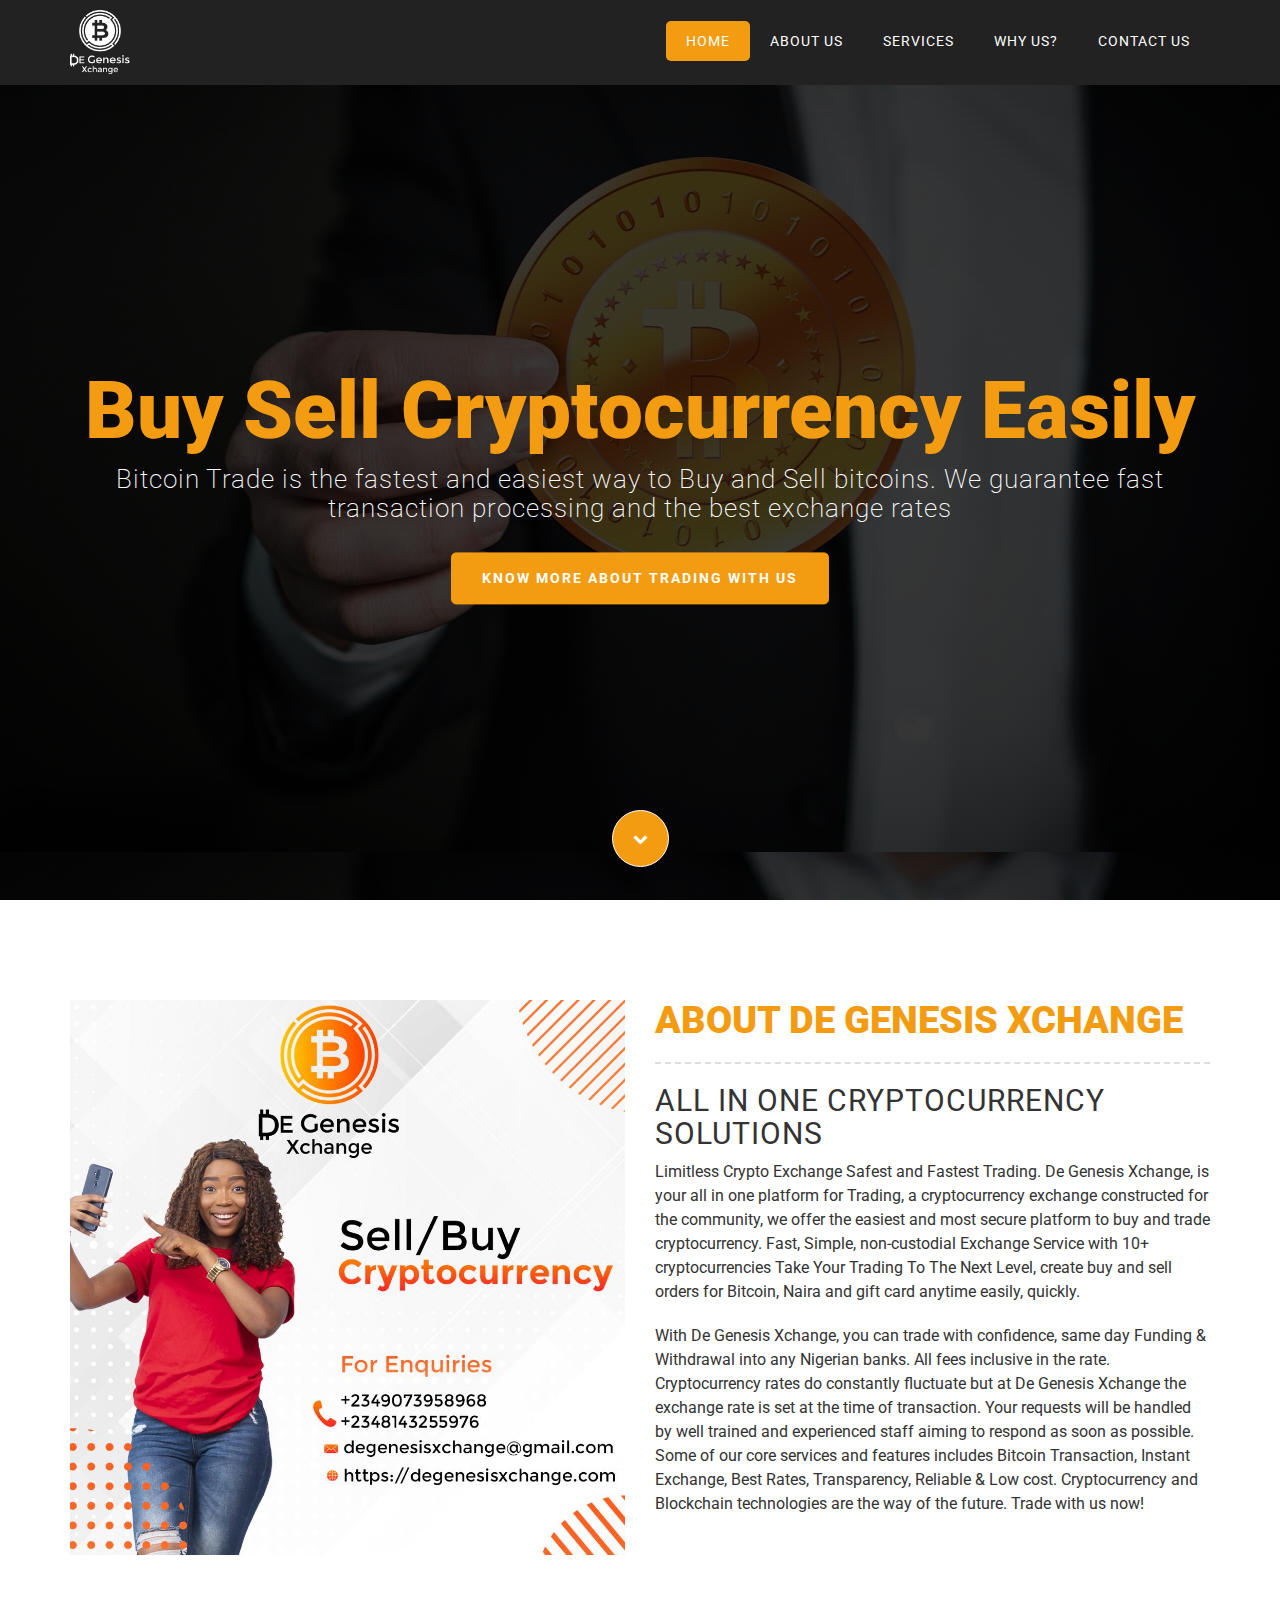
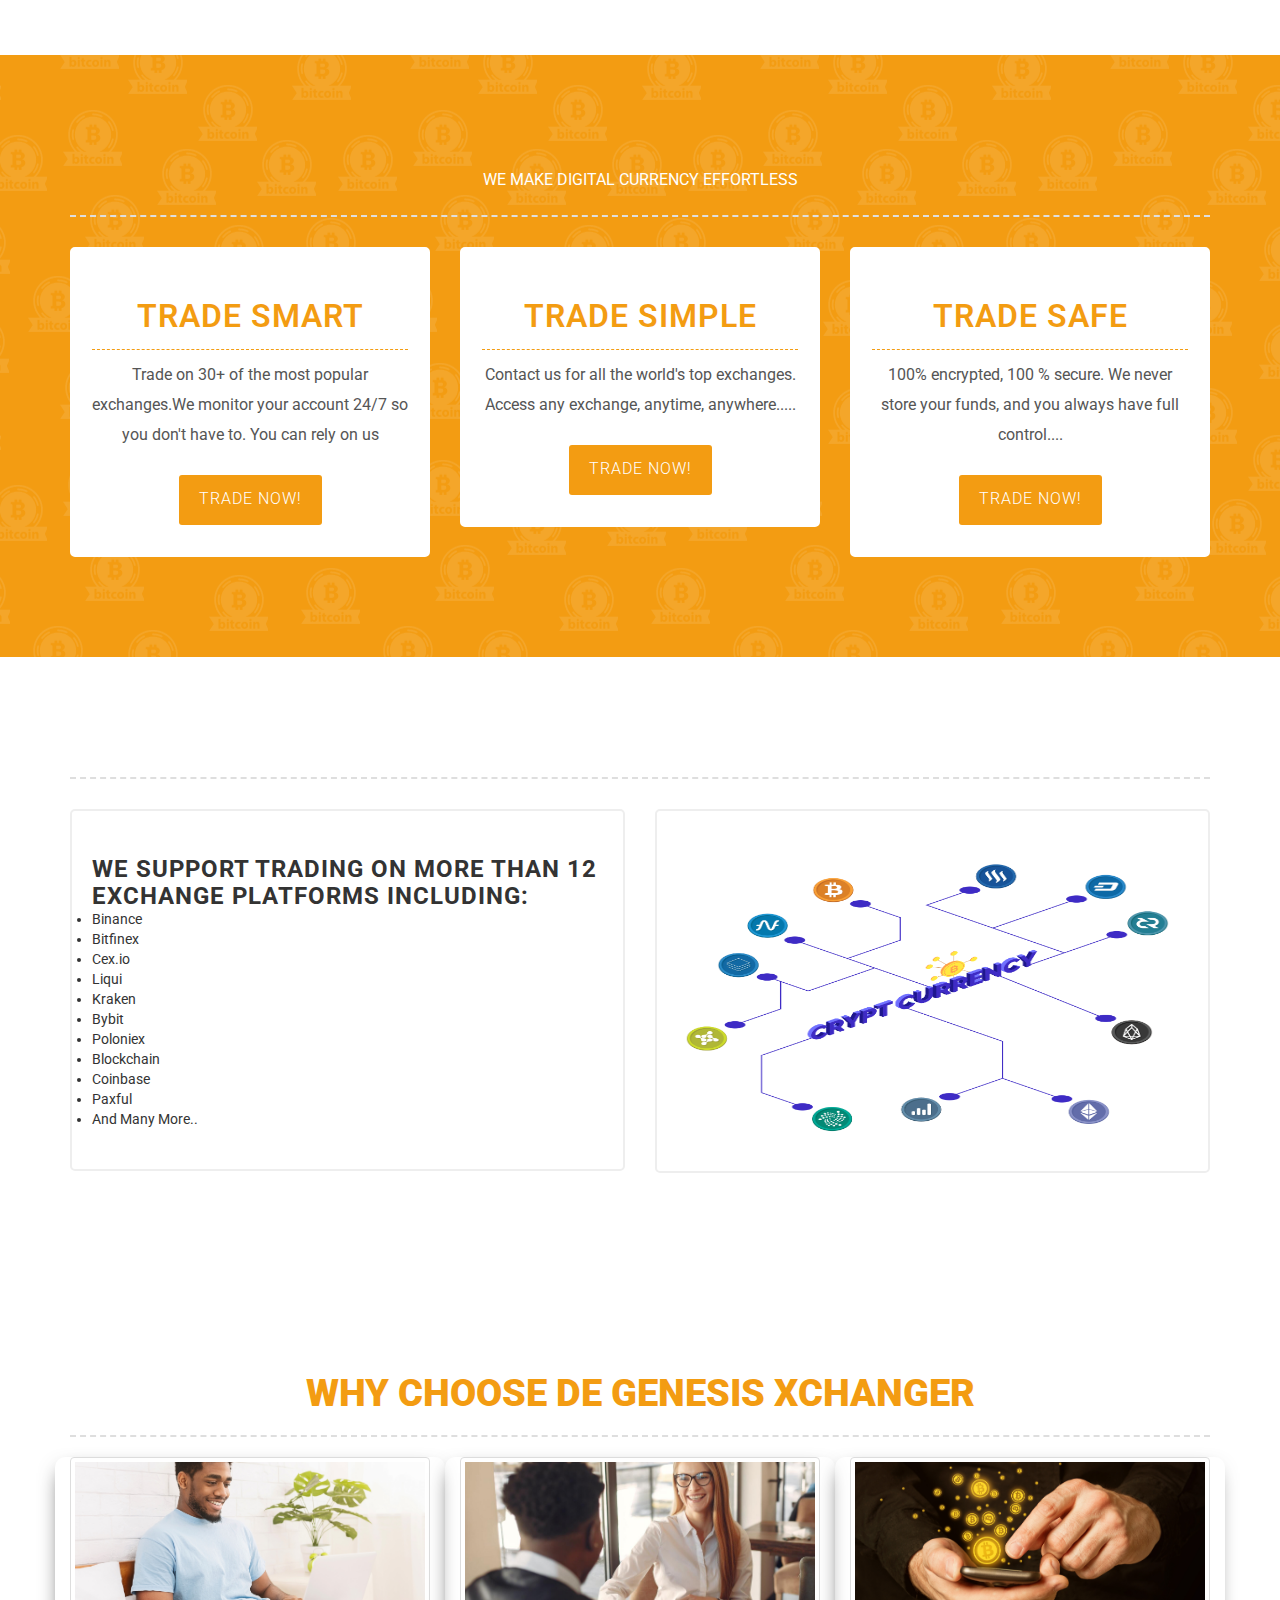
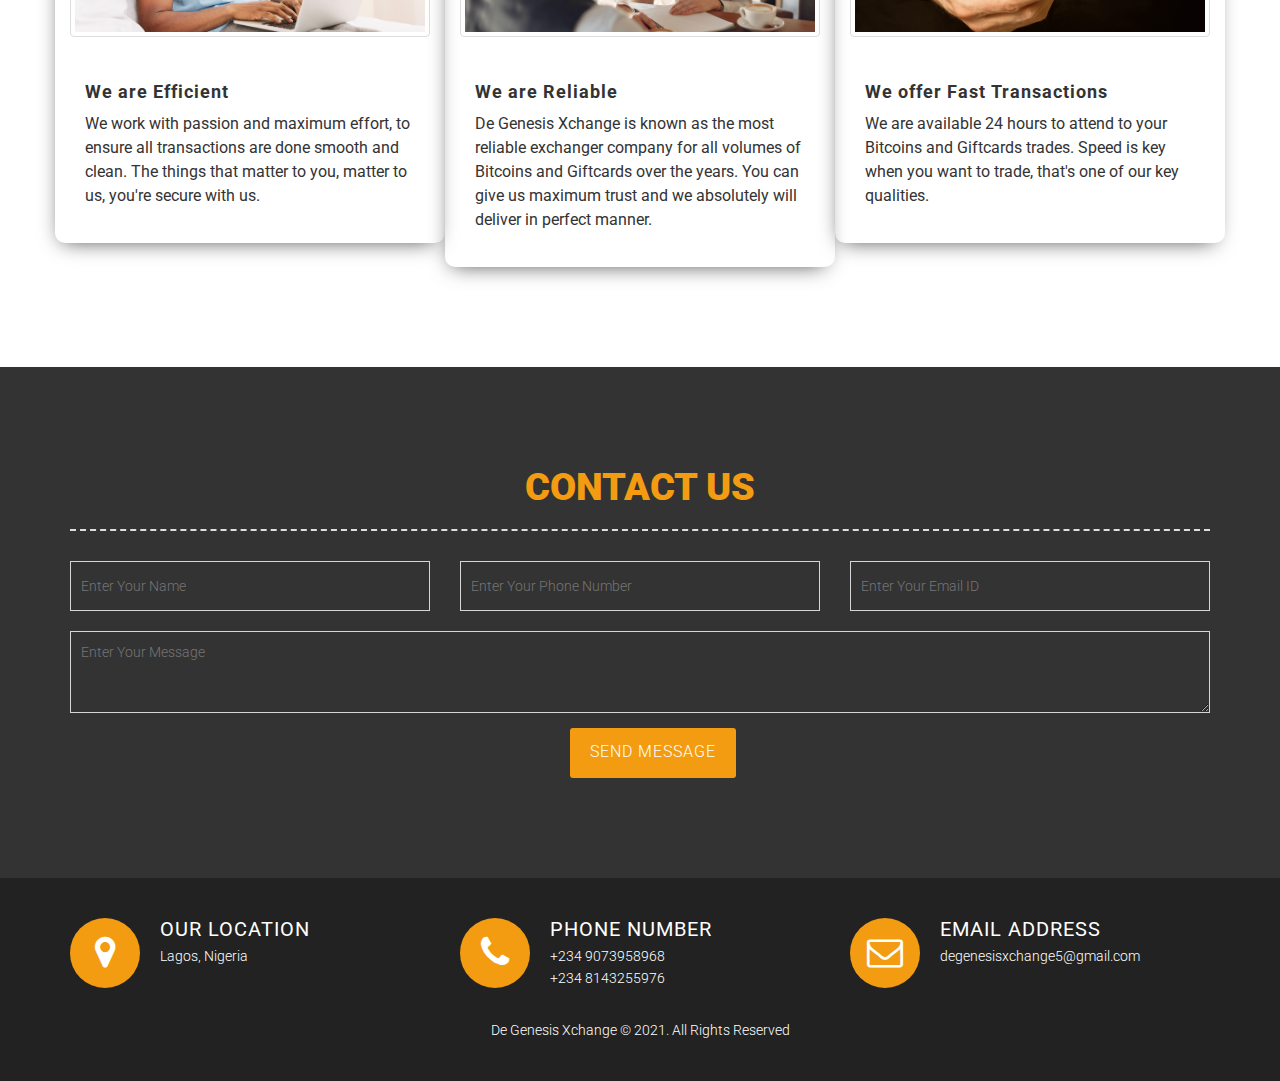
==== commit 3b91ea55: "h1 => p" ====
--- a/index.html
+++ b/index.html
@@ -47,7 +47,7 @@
                 <button type="button" class="navbar-toggle collapsed" data-toggle="collapse" data-target="#bs-example-navbar-collapse-1">
                     <span class="sr-only">Toggle navigation</span><i class="fa fa-bars"></i>
                 </button>
-                <a class="navbar-brand page-scroll" href="#page-top"><img src="images/Degenesis Xchange w.png" class="img-responsive logo"></a>
+                <a class="navbar-brand page-scroll" href="#page-top"><img src="images/logo.png" alt="Site Logo" class="img-responsive logo"></a>
             </div>
 
             <!-- Collect the nav links, forms, and other content for toggling -->
@@ -103,9 +103,9 @@
      <section id= "about" class="bwt-about text-left">
          <div class="container">
              <div class="row">
-                 <div class="col-md-6"> <img src="images/hero.jpeg" class="img-responsive"></div>
+                 <div class="col-md-6"> <img src="images/hero.jpeg" alt="Hero banner" class="img-responsive"></div>
                     <div class="col-md-6">
-                        <h1 class="bwt-section-title text-uppercase">ABOUT DE Genesis Xchange</h1>
+                        <p class="bwt-section-title text-uppercase h1">ABOUT DE Genesis Xchange</p>
                         <hr>
                         <h2 class="text-uppercase">All In One Cryptocurrency Solutions</h2>
                       
@@ -120,7 +120,7 @@
      <!--Buying Rates-->
      <section id="buyrate" class="bwt-buyrate text center">
          <div class="container text-center">
-             <h1 class="bwt-section-title text-uppercase">We make digital currency effortless</h1>
+             <p class="bwt-section-title text-uppercase h1">We make digital currency effortless</p>
              <hr>
              <div class="row">
                 <div class="col-md-4">
@@ -155,7 +155,6 @@
      <!--Selling rate-->
     <section id="sellrate" class="bwt-sellrate text-left">
         <div class="container ">
-            <h1 class= "bwt-section-title text-uppercase"></h1>
             <hr>
             <div class="row">
                 <div class="col-md-6">
@@ -189,10 +188,10 @@
 
     <section id="whyus" class="text-left">
         <div class="container bwt-buyrate ">
-        <h1 class="bwt-section-title text-uppercase text-center">Why choose De Genesis xchanger</h1>
+        <p class="bwt-section-title text-uppercase text-center h1">Why choose De Genesis xchanger</p>
         <hr>
         <div class="row">
-        <div>
+       
             <div class="post col-md-4">
                 <img class="thumbnail" src="images/efficient.jpg" alt="We are efficient">
                 <div class="post-preview">
@@ -200,8 +199,8 @@
                     <p >We work with passion and maximum effort, to ensure all transactions are done smooth and clean. The things that matter to you, matter to us, you're secure with us.</p>
                 </div>
             </div>
-        </div>
-
+      
+        
         <div class="post col-md-4">
             <img class="thumbnail" src="images/reliable20trustworthy.jpg" alt="We are Reliable">
             <div class="post-preview">
@@ -211,7 +210,7 @@
             </div>
         </div>
 
-        <div>
+        
             <div class="post col-md-4">
                 <img class="thumbnail" src="images/fast.jpg" alt="Fast Transactions">
                 <div class="post-preview">
@@ -220,14 +219,13 @@
                 </div>
             </div>
         </div>
-        </div>
+    </div>
     </section>
-
     
     <!--Contact Form-->
     <section id="contact" class="bwt-contact text-left">
         <div class="container text-center">
-        <h1 class="bwt-section-title text-uppercase">CONTACT US</h1>
+        <p class="bwt-section-title text-uppercase h1">CONTACT US</p>
         <hr>
         <div class="row">
         <form action="https://formsubmit.co/degenesisxchange5@gmail.com" method="POST">
@@ -244,7 +242,7 @@
             <input name="email" type="email" placeholder="Enter Your Email ID" required>
             </div>
             <div class="col-md-12 top-marg-2">
-            <textarea name="message" cols="" rows="3" placeholder="Enter Your Message" required></textarea>
+            <textarea name="message" cols="1" rows="3" placeholder="Enter Your Message" required></textarea>
             </div>
             <div class="col-md-12 top-marg">
             <input type="submit" value="Send Message">
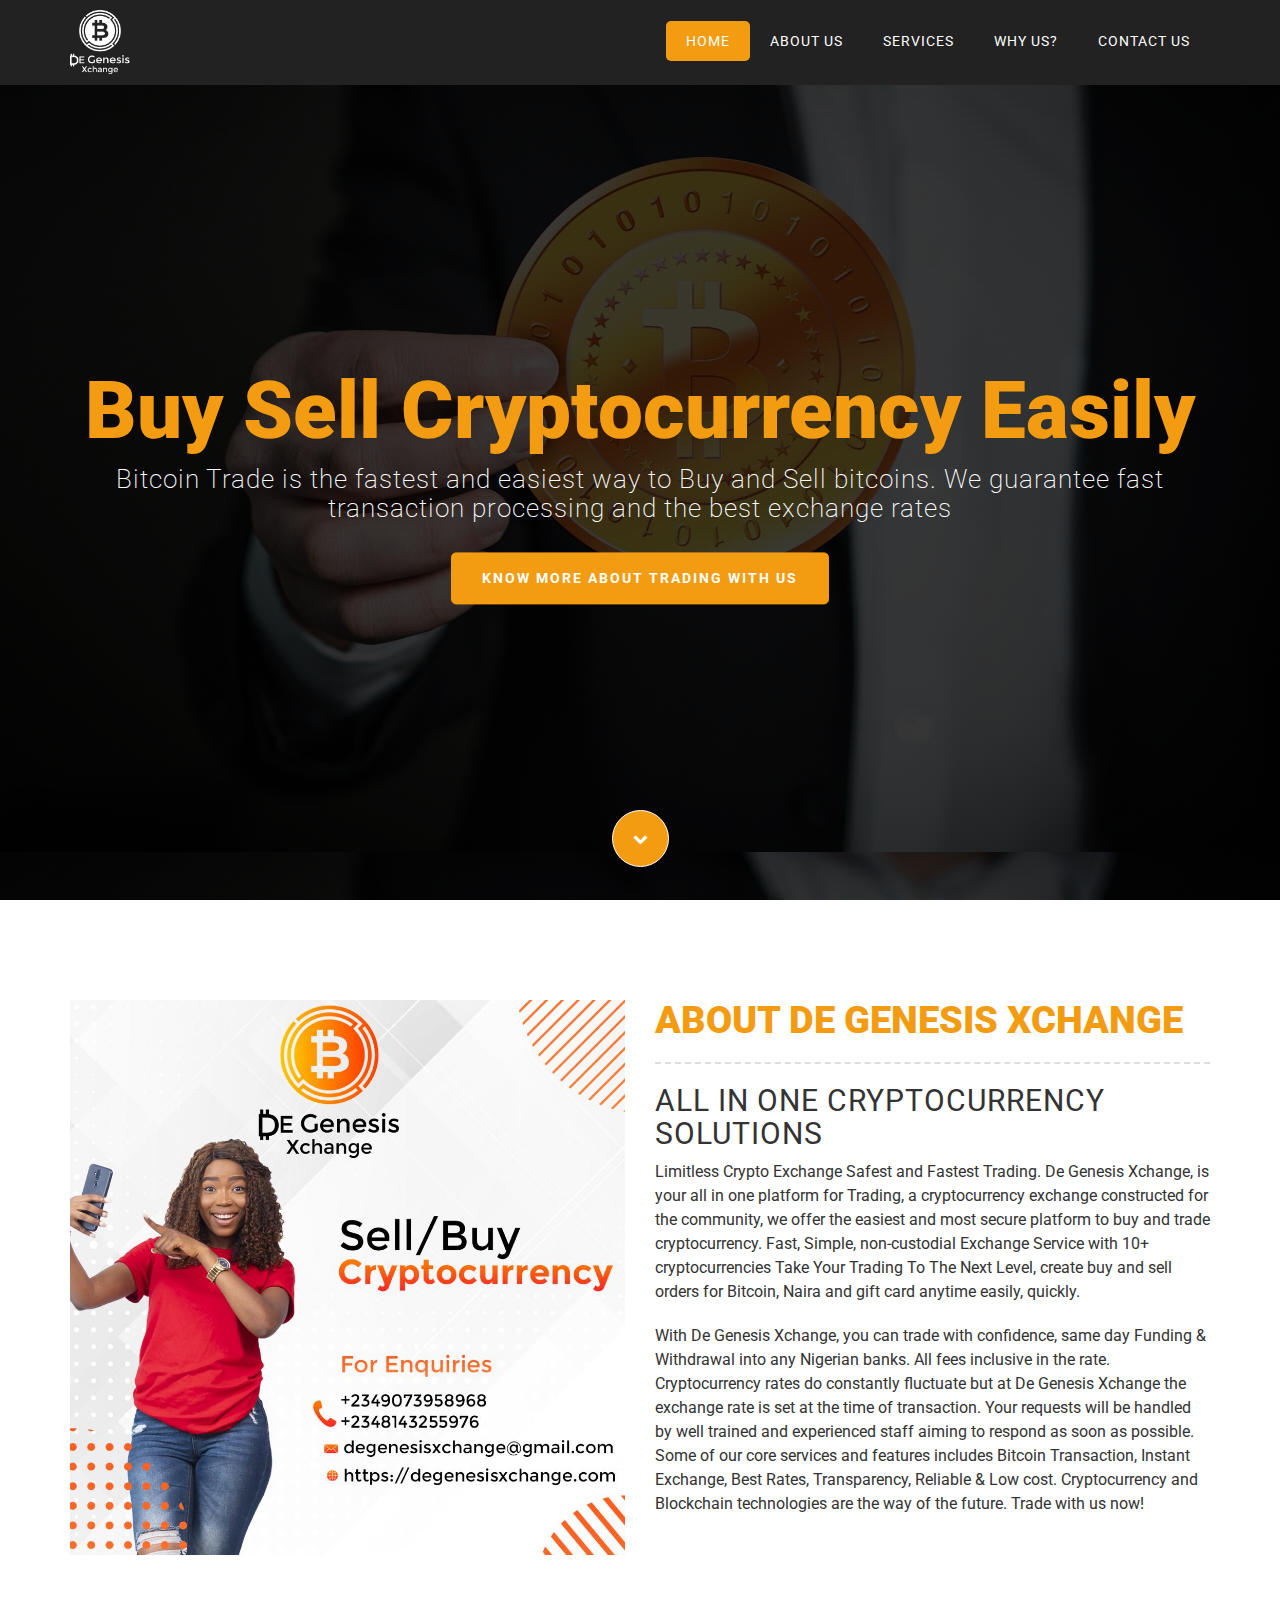
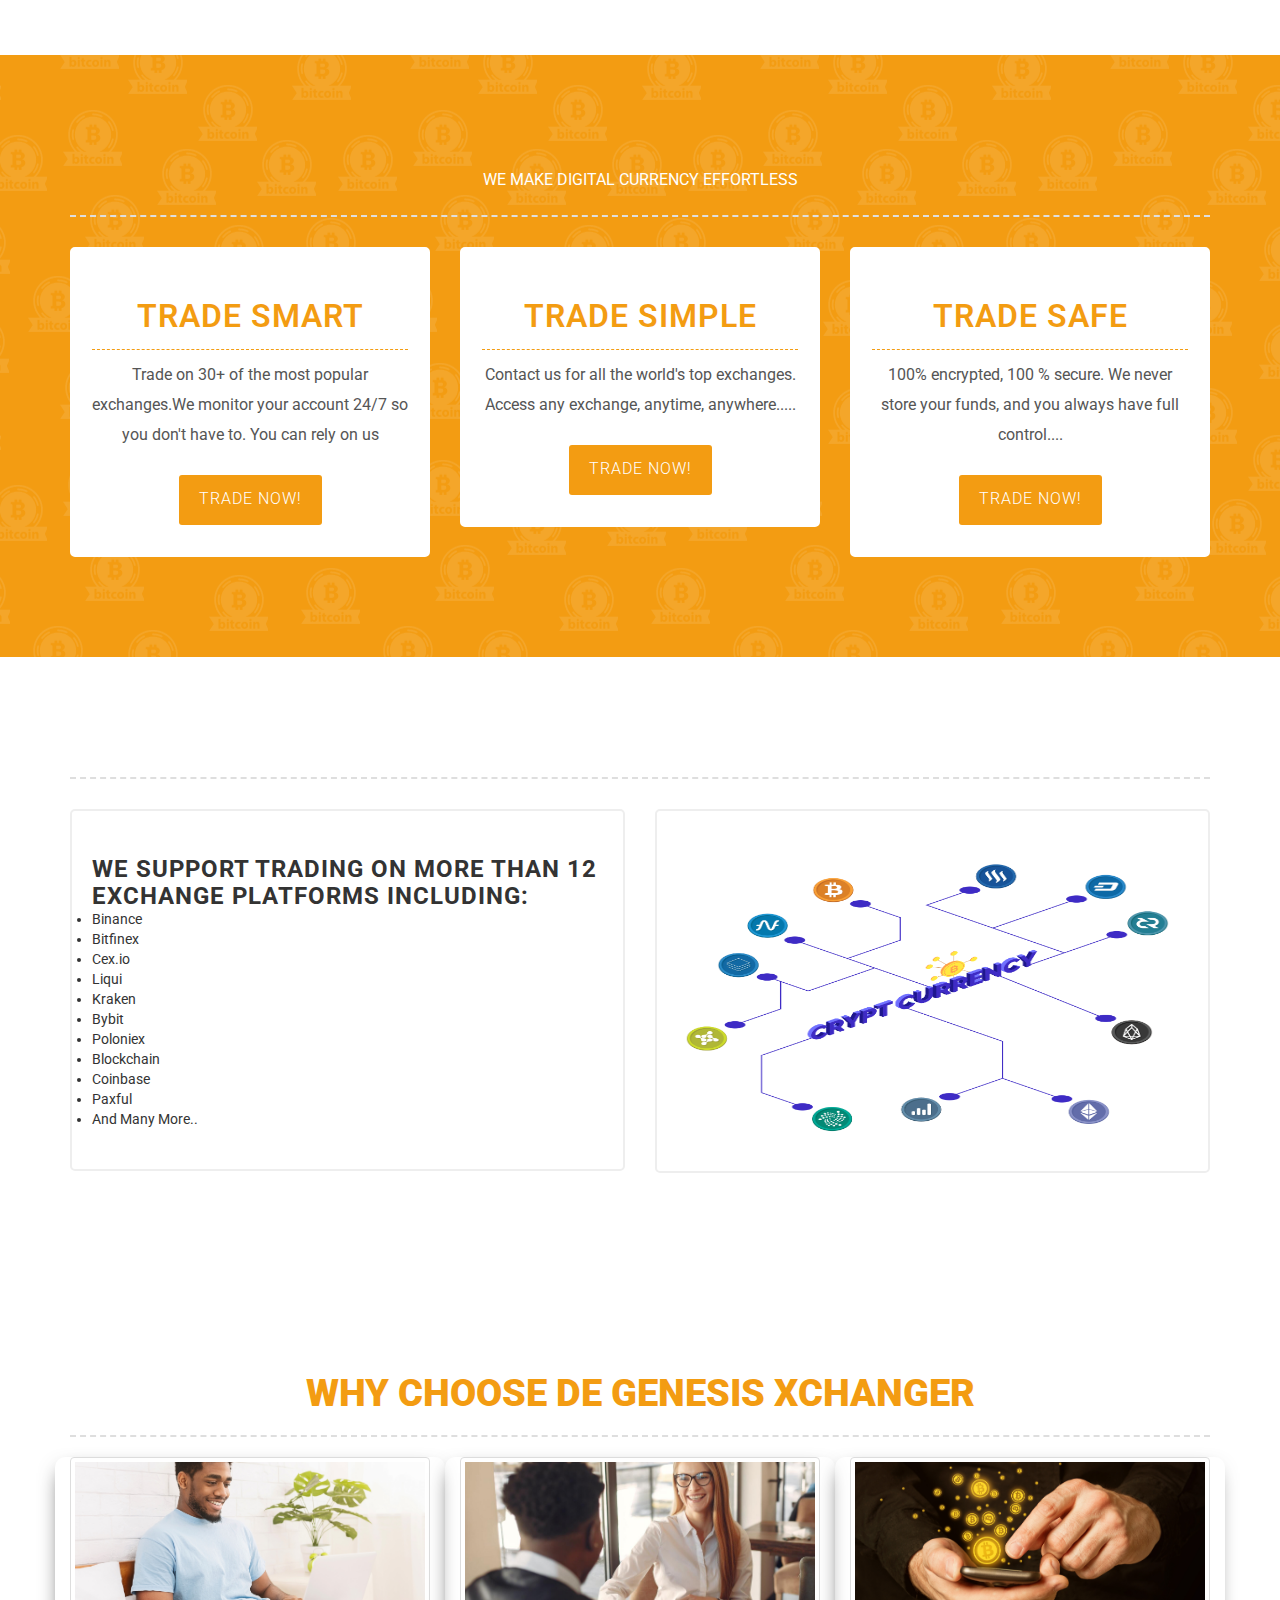
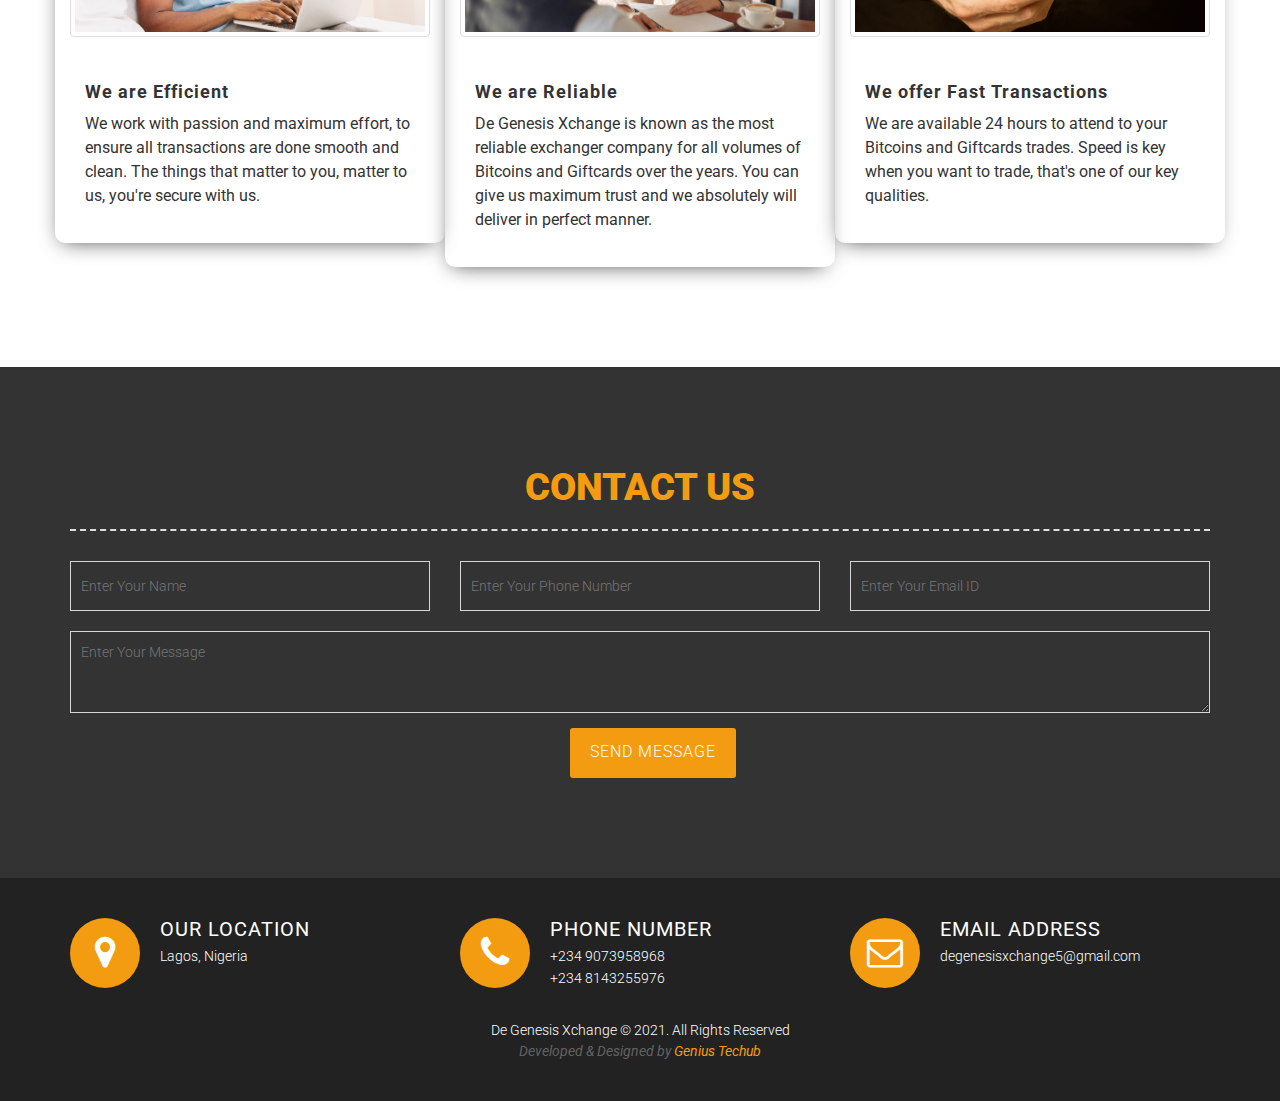
==== commit 13135bc9: "added reference to my company site" ====
--- a/index.html
+++ b/index.html
@@ -108,7 +108,6 @@
                         <p class="bwt-section-title text-uppercase h1">ABOUT DE Genesis Xchange</p>
                         <hr>
                         <h2 class="text-uppercase">All In One Cryptocurrency Solutions</h2>
-                      
                         <p>Limitless Crypto Exchange Safest and Fastest Trading. De Genesis Xchange, is your all in one platform for Trading, a cryptocurrency exchange constructed for the community, we offer the easiest and most secure platform to buy and trade cryptocurrency. Fast, Simple, non-custodial Exchange Service with 10+ cryptocurrencies Take Your Trading To The Next Level, create buy and sell orders for Bitcoin, Naira and gift card anytime easily, quickly.</p>
                         <p>With De Genesis Xchange, you can trade with confidence, same day Funding & Withdrawal into any Nigerian banks. All fees inclusive in the rate. Cryptocurrency rates do constantly fluctuate but at De Genesis Xchange the exchange rate is set at the time of transaction. Your requests will be handled by well trained and experienced staff aiming to respond as soon as possible. Some of our core services and features includes Bitcoin Transaction, Instant Exchange, Best Rates, Transparency, Reliable & Low cost. Cryptocurrency and Blockchain technologies are the way of the future. Trade with us now!</p>
                     </div>
@@ -281,6 +280,10 @@
             </div>
 
             <p style="margin-top: 30px;">De Genesis Xchange &copy; 2021. All Rights Reserved</p>
+            <cite>
+                Developed &amp; Designed by 
+                <a href="https://geniustechub.com/">Genius Techub</a> 
+            </cite>
         </footer>
     <!-- jQuery -->
     <script src="js/jquery.min.js"></script>
@@ -290,6 +293,9 @@
     <script src="js/jquery.lightbox.min.js"></script>
     <!-- Theme JavaScript -->
     <script src="js/script.js"></script>
+    <!-- Live Chat Integration -->
+    <script src="https://apps.elfsight.com/p/platform.js" defer></script>
+    <div class="elfsight-app-e89244f9-29dc-4c1b-a0ca-ccee416ff21e"></div>
 
 </body>
 </html>	